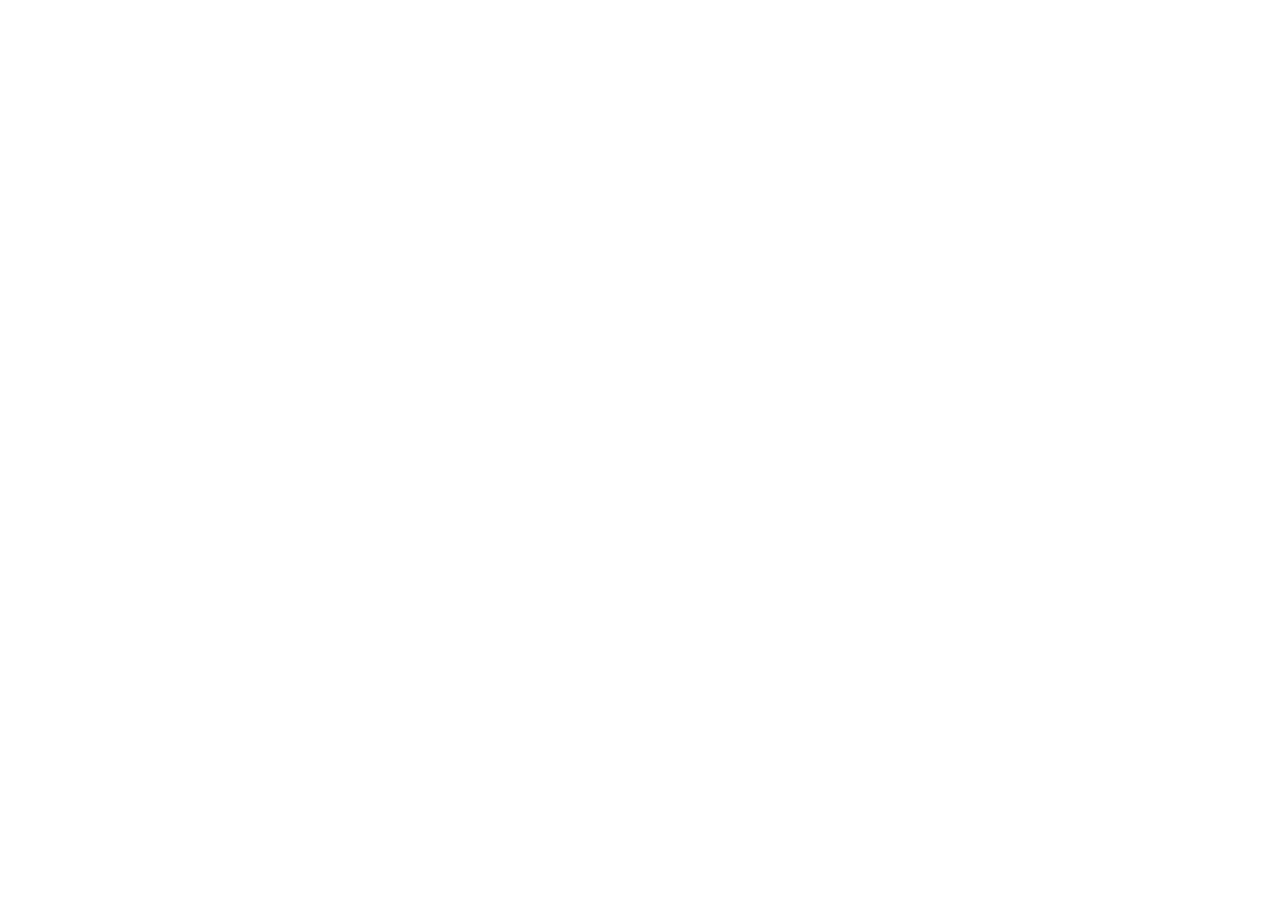
==== index.html @ b698612f "First Commit" ====
<!DOCTYPE html>
<html lang="en">
<head>
    <meta charset="UTF-8">
    <meta name="viewport" content="width=device-width, initial-scale=1.0">
    <title>Bit2Byte</title>
</head>
<body>
    
</body>
</html>
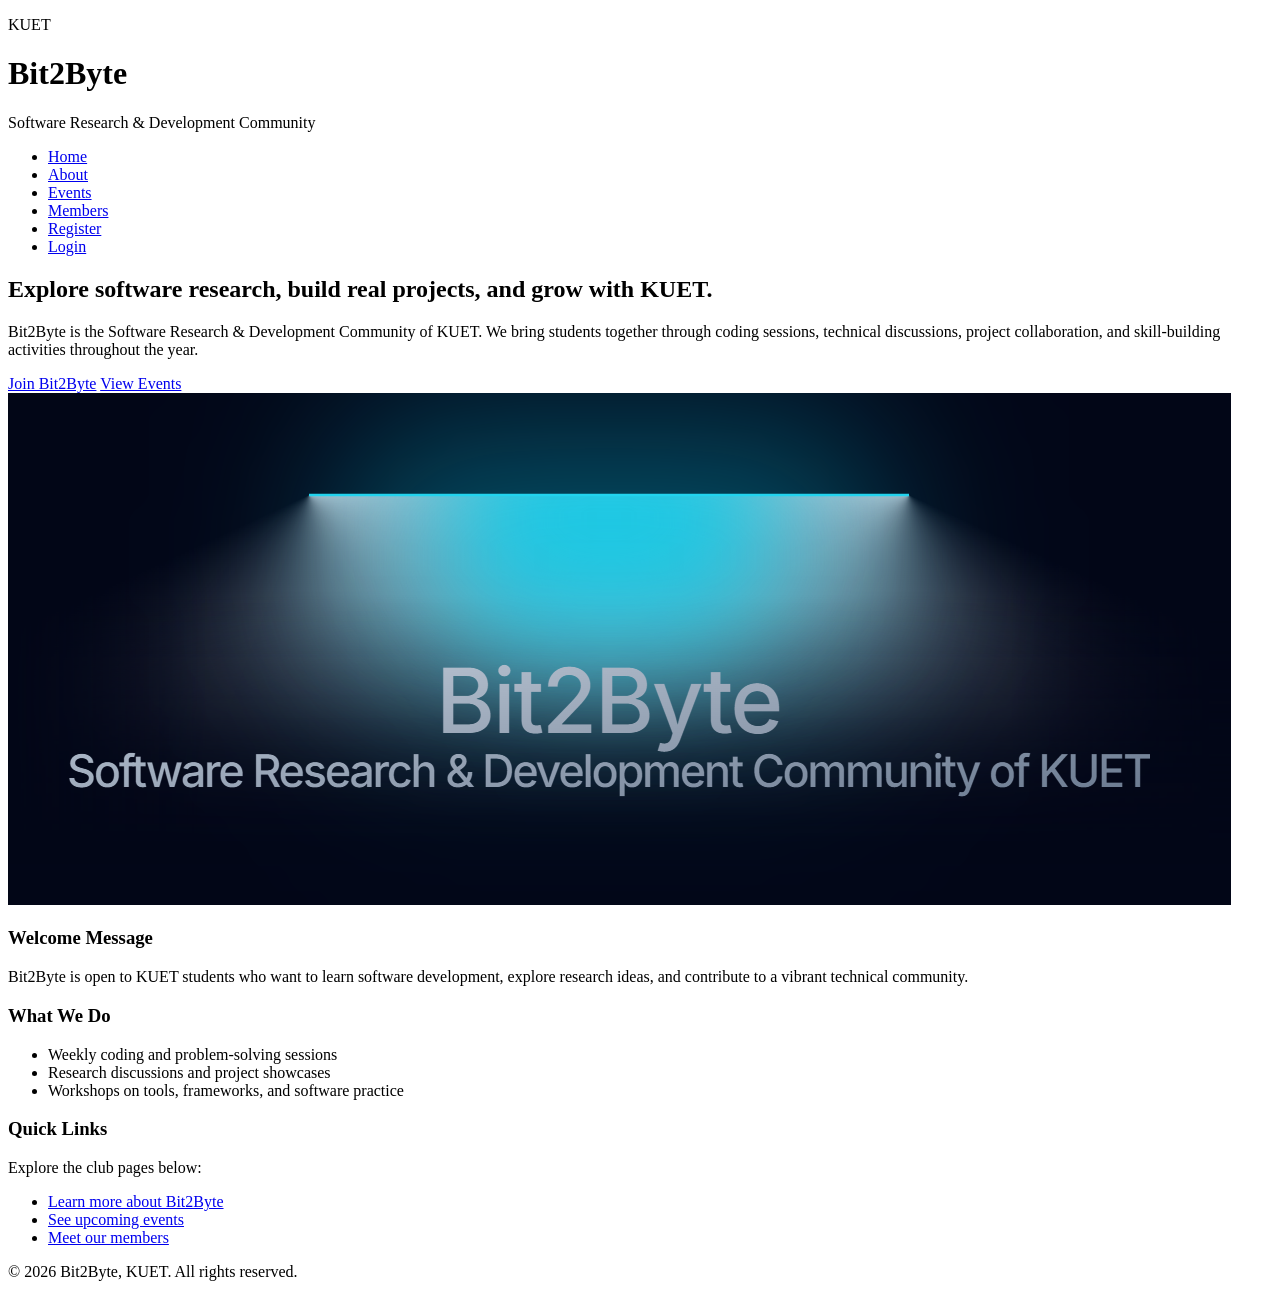
==== commit 83a36b30: "Created the Home page" ====
--- a/index.html
+++ b/index.html
@@ -1,11 +1,86 @@
 <!DOCTYPE html>
 <html lang="en">
 <head>
-    <meta charset="UTF-8">
-    <meta name="viewport" content="width=device-width, initial-scale=1.0">
-    <title>Bit2Byte</title>
+	<meta charset="UTF-8">
+	<meta name="viewport" content="width=device-width, initial-scale=1.0">
+	<title>Bit2Byte | Home</title>
+	<link rel="stylesheet" href="style.css">
 </head>
 <body>
-    
+	<!-- Site header and navigation -->
+	<header class="site-header">
+		<div class="container header-inner">
+			<div>
+				<p class="eyebrow">KUET</p>
+				<h1>Bit2Byte</h1>
+				<p class="club-tagline">Software Research &amp; Development Community</p>
+			</div>
+			<nav aria-label="Primary navigation">
+				<ul class="nav-list">
+					<li><a class="active" href="index.html">Home</a></li>
+					<li><a href="about.html">About</a></li>
+					<li><a href="events.html">Events</a></li>
+					<li><a href="members.html">Members</a></li>
+					<li><a href="register.html">Register</a></li>
+					<li><a href="login.html">Login</a></li>
+				</ul>
+			</nav>
+		</div>
+	</header>
+
+	<!-- Main content area -->
+	<main>
+		<section class="hero container">
+			<div class="hero-text">
+				<h2>Explore software research, build real projects, and grow with KUET.</h2>
+				<p>
+					Bit2Byte is the Software Research &amp; Development Community of KUET.
+					We bring students together through coding sessions, technical discussions,
+					project collaboration, and skill-building activities throughout the year.
+				</p>
+				<div class="button-group">
+					<a class="button button-primary" href="register.html">Join Bit2Byte</a>
+					<a class="button button-secondary" href="events.html">View Events</a>
+				</div>
+			</div>
+			<div class="hero-image">
+				<img src="heroimg.png" alt="Students collaborating on software projects">
+			</div>
+		</section>
+
+		<section class="container card-grid">
+			<article class="card">
+				<h3>Welcome Message</h3>
+				<p>
+					Bit2Byte is open to KUET students who want to learn software development,
+					explore research ideas, and contribute to a vibrant technical community.
+				</p>
+			</article>
+			<article class="card">
+				<h3>What We Do</h3>
+				<ul>
+					<li>Weekly coding and problem-solving sessions</li>
+					<li>Research discussions and project showcases</li>
+					<li>Workshops on tools, frameworks, and software practice</li>
+				</ul>
+			</article>
+			<article class="card">
+				<h3>Quick Links</h3>
+				<p>Explore the club pages below:</p>
+				<ul>
+					<li><a href="about.html">Learn more about Bit2Byte</a></li>
+					<li><a href="events.html">See upcoming events</a></li>
+					<li><a href="members.html">Meet our members</a></li>
+				</ul>
+			</article>
+		</section>
+	</main>
+
+	<!-- Site footer -->
+	<footer class="site-footer">
+		<div class="container">
+			<p>&copy; 2026 Bit2Byte, KUET. All rights reserved.</p>
+		</div>
+	</footer>
 </body>
-</html>+</html>
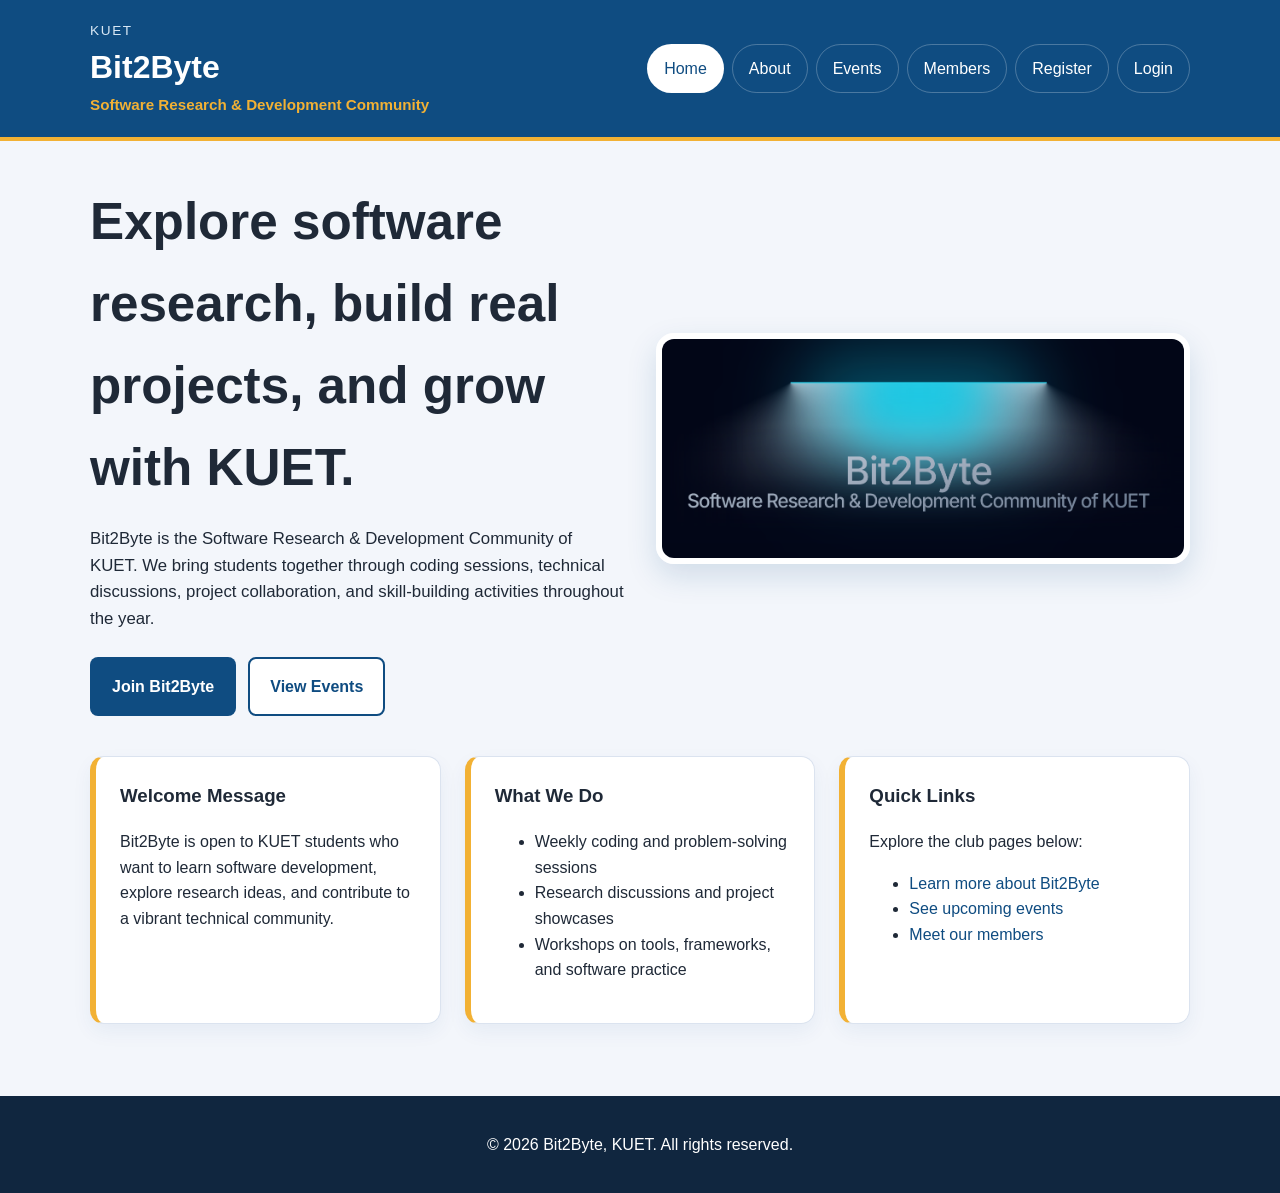
==== commit 17f20b36: "Added JavaScript for validation and dynamic changes." ====
--- a/index.html
+++ b/index.html
@@ -82,5 +82,6 @@
 			<p>&copy; 2026 Bit2Byte, KUET. All rights reserved.</p>
 		</div>
 	</footer>
+	<script src="script.js"></script>
 </body>
 </html>
--- a/style.css
+++ b/style.css
@@ -0,0 +1,309 @@
+/* Global reset and base layout */
+* {
+	box-sizing: border-box;
+}
+
+body {
+	margin: 0;
+	font-family: Arial, Helvetica, sans-serif;
+	line-height: 1.6;
+	color: #1f2937;
+	background: #f3f6fb;
+}
+
+a {
+	color: #0f4c81;
+	text-decoration: none;
+}
+
+a:hover {
+	text-decoration: underline;
+}
+
+img {
+	max-width: 100%;
+	display: block;
+}
+
+.container {
+	width: min(1100px, 92%);
+	margin: 0 auto;
+}
+
+/* Header and navigation */
+.site-header {
+	background: #0f4c81;
+	color: #ffffff;
+	border-bottom: 4px solid #f2b134;
+}
+
+.header-inner {
+	display: flex;
+	justify-content: space-between;
+	align-items: center;
+	gap: 1rem;
+	padding: 1.25rem 0;
+	flex-wrap: wrap;
+}
+
+.eyebrow {
+	margin: 0;
+	font-size: 0.85rem;
+	letter-spacing: 0.12em;
+	text-transform: uppercase;
+	color: #d9e8f5;
+}
+
+.club-tagline {
+	margin: 0.25rem 0 0;
+	color: #f2b134;
+	font-size: 0.95rem;
+	font-weight: bold;
+}
+
+.site-header h1,
+.site-header p {
+	margin: 0;
+}
+
+.nav-list {
+	list-style: none;
+	margin: 0;
+	padding: 0;
+	display: flex;
+	flex-wrap: wrap;
+	gap: 0.5rem;
+}
+
+.nav-list a {
+	display: inline-block;
+	padding: 0.65rem 1rem;
+	border: 1px solid rgba(255, 255, 255, 0.25);
+	border-radius: 999px;
+	color: #ffffff;
+	transition: background-color 0.2s ease, color 0.2s ease;
+}
+
+.nav-list a:hover,
+.nav-list a.active {
+	background: #ffffff;
+	color: #0f4c81;
+	text-decoration: none;
+}
+
+/* Hero section */
+.hero {
+	display: grid;
+	grid-template-columns: repeat(auto-fit, minmax(280px, 1fr));
+	gap: 2rem;
+	align-items: center;
+	padding: 2.5rem 0;
+}
+
+.hero-text h2 {
+	font-size: clamp(2rem, 4vw, 3.25rem);
+	margin-top: 0;
+	margin-bottom: 1rem;
+}
+
+.hero-text p {
+	font-size: 1.05rem;
+	margin-bottom: 1.5rem;
+}
+
+.hero-image img {
+	border: 6px solid #ffffff;
+	border-radius: 18px;
+	box-shadow: 0 12px 30px rgba(15, 76, 129, 0.15);
+}
+
+.button-group {
+	display: flex;
+	flex-wrap: wrap;
+	gap: 0.75rem;
+}
+
+.button {
+	display: inline-block;
+	padding: 0.9rem 1.25rem;
+	border-radius: 8px;
+	border: 2px solid transparent;
+	font-weight: bold;
+}
+
+.button-primary {
+	background: #0f4c81;
+	color: #ffffff;
+}
+
+.button-secondary {
+	background: #ffffff;
+	color: #0f4c81;
+	border-color: #0f4c81;
+}
+
+.button:hover {
+	transform: translateY(-1px);
+	text-decoration: none;
+}
+
+/* Card layout */
+.card-grid {
+	display: grid;
+	grid-template-columns: repeat(auto-fit, minmax(220px, 1fr));
+	gap: 1.5rem;
+	padding-bottom: 2.5rem;
+}
+
+.card {
+	background: #ffffff;
+	border: 1px solid #dbe3ef;
+	border-left: 6px solid #f2b134;
+	border-radius: 14px;
+	padding: 1.5rem;
+	box-shadow: 0 8px 20px rgba(15, 76, 129, 0.06);
+}
+
+.card h3 {
+	margin-top: 0;
+}
+
+/* Page sections */
+.page-section {
+	padding: 2.5rem 0;
+}
+
+.section-title {
+	margin-top: 0;
+	margin-bottom: 1rem;
+	color: #0f4c81;
+}
+
+.content-grid {
+	display: grid;
+	grid-template-columns: repeat(auto-fit, minmax(280px, 1fr));
+	gap: 1.5rem;
+}
+
+.panel {
+	background: #ffffff;
+	border: 1px solid #dbe3ef;
+	border-radius: 14px;
+	padding: 1.5rem;
+}
+
+.panel img {
+	border-radius: 12px;
+	margin-bottom: 1rem;
+}
+
+/* Table styling */
+.events-table {
+	width: 100%;
+	border-collapse: collapse;
+	background: #ffffff;
+	border: 1px solid #dbe3ef;
+	border-radius: 12px;
+	overflow: hidden;
+}
+
+.events-table th,
+.events-table td {
+	padding: 0.9rem;
+	border: 1px solid #dbe3ef;
+	text-align: left;
+}
+
+.events-table thead th {
+	background: #0f4c81;
+	color: #ffffff;
+}
+
+.events-table tbody tr:nth-child(even) {
+	background: #f8fbff;
+}
+
+.events-table tbody tr:hover {
+	background: #e8f1fb;
+}
+
+/* Forms */
+.form-wrapper {
+	max-width: 760px;
+	margin: 0 auto;
+	background: #ffffff;
+	border: 1px solid #dbe3ef;
+	border-radius: 14px;
+	padding: 1.5rem;
+}
+
+.form-group {
+	margin-bottom: 1rem;
+}
+
+.form-group label {
+	display: block;
+	margin-bottom: 0.35rem;
+	font-weight: bold;
+}
+
+.form-group input,
+.form-group select,
+.form-group textarea {
+	width: 100%;
+	padding: 0.85rem;
+	border: 1px solid #b9c7da;
+	border-radius: 8px;
+	font: inherit;
+	background: #ffffff;
+}
+
+.inline-options {
+	display: flex;
+	flex-wrap: wrap;
+	gap: 1rem;
+}
+
+.inline-options label {
+	font-weight: normal;
+}
+
+.submit-button {
+	background: #0f4c81;
+	color: #ffffff;
+	border: none;
+	padding: 0.9rem 1.4rem;
+	border-radius: 8px;
+	font-weight: bold;
+	cursor: pointer;
+}
+
+.submit-button:hover {
+	background: #0b3b63;
+}
+
+/* Footer */
+.site-footer {
+	background: #10263f;
+	color: #ffffff;
+	margin-top: 2rem;
+	padding: 1.25rem 0;
+	text-align: center;
+}
+
+/* Responsive adjustments */
+@media (max-width: 640px) {
+	.nav-list {
+		flex-direction: column;
+		width: 100%;
+	}
+
+	.nav-list a {
+		width: 100%;
+		text-align: center;
+	}
+
+	.header-inner {
+		align-items: flex-start;
+	}
+}
